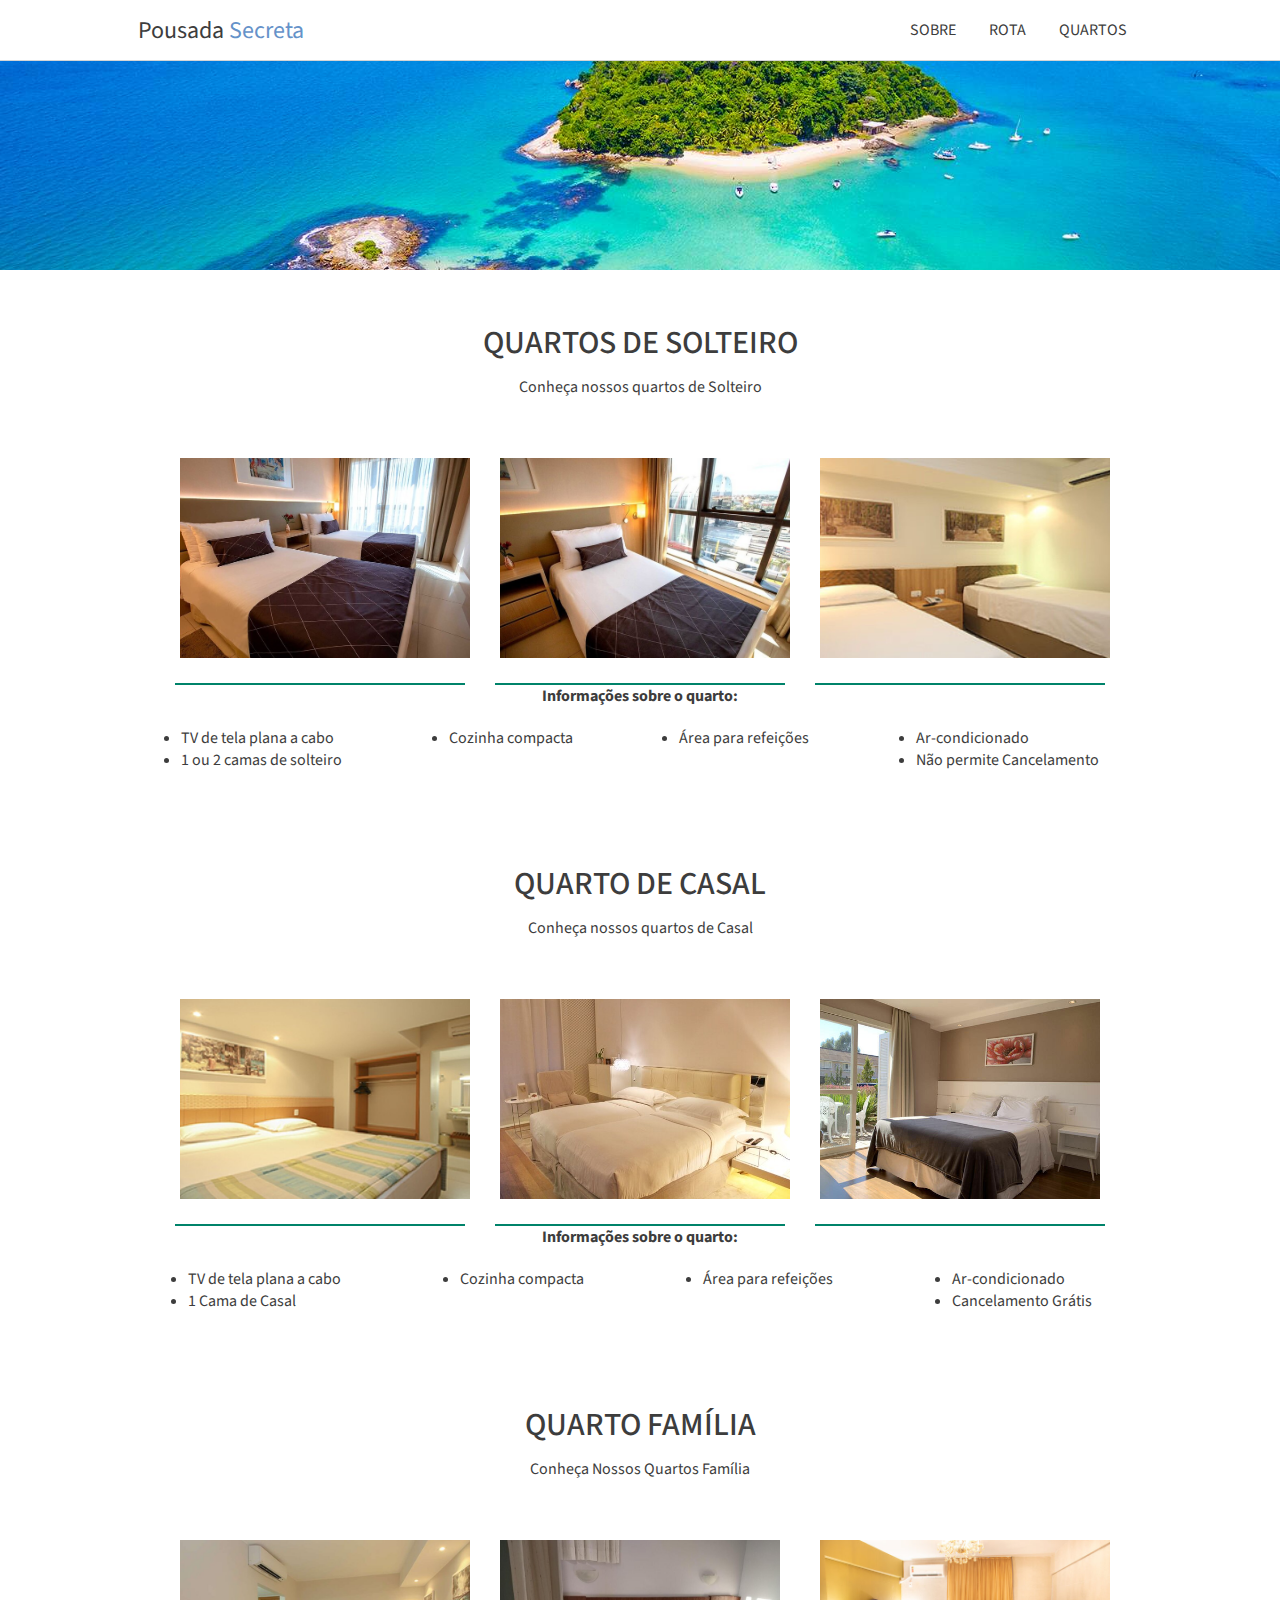
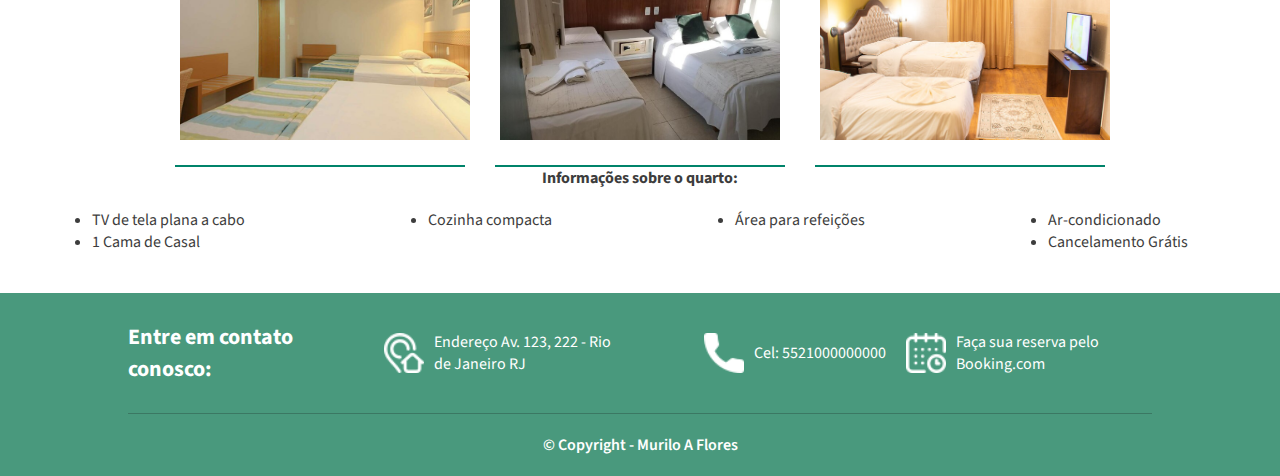
==== quartos.html @ de900732 "Projeto Pousada" ====
<!DOCTYPE html>
<html lang="en">

<head>
    <meta charset="UTF-8">
    <meta http-equiv="X-UA-Compatible" content="IE=edge">
    <meta name="viewport" content="width=device-width, initial-scale=1.0">
    <script src="./js/main.js" defer></script>
    <link rel="stylesheet" href="./css/estilo_quartos.css"><!--estilo da pagina-->
    <link rel="stylesheet" href="./css/estilo.css"><!--estilo do site-->
    <link
        href="https://fonts.googleapis.com/css2?family=Source+Sans+Pro:ital,wght@0,200;0,300;0,400;0,600;0,700;0,900;1,200;1,300;1,400;1,600;1,700;1,900&display=swap"
        rel="stylesheet">
    <title>Quartos Pousada-Dev</title>
</head>

<body>

    <div class="topo">
        <div class="tamanho-maximo-container container">
            <a href="index.html" class="link-logotipo">Pousada <span>Secreta</span></a>
            <div class="menu-escondido">
                <div class="menu">
                    <a class="link-topo" href="index.html#sobre">Sobre</a>
                    <a class="link-topo" href="index.html#rota">Rota</a>
                    <a class="link-topo" href="quartos.html">Quartos</a>
                </div>
            </div>
            <div class="hamb-container">

                <div class="linhas"></div>
                <div class="linhas"></div>
                <div class="linhas"></div>

            </div>
        </div>
    </div>

    <div class="pricipal">

        <div class="container-img">
            <!--imagem de fundo-->
        </div>

        <div id="#inicio" class="tamanho-maximo-container secao-container">

            <h2>Quartos de Solteiro</h2>

            <p>Conheça nossos quartos de Solteiro</p>
        </div>

        <div class="pg-quartos tamanho-maximo-container">
            <div class="quarto quarto-pagina">
                <img src="./assets/quarto-solteiro1.jpg" alt="Quarto Solteiro">
            </div>

            <div class="quarto quarto-pagina">
                <img src="./assets/quarto-solteiro2.jpg" alt="Quarto Solteiro">
            </div>

            <div class="quarto quarto-pagina">
                <img src="./assets/quarto-solteiro3.jpg" alt="Quarto Solteiro">
            </div>

        </div>

        <div class="info tamanho-maximo-container">
            <p>Informações sobre o quarto:</p>
            <div class="servicos">
                <ul>
                    <li>TV de tela plana a cabo</li>
                    <li>1 ou 2 camas de solteiro</li>
                </ul>
                <ul>
                    <li>Cozinha compacta</li>
                </ul>
                <ul>
                    <li>Área para refeições</li>
                </ul>
                <ul>
                    <li>Ar-condicionado</li>
                    <li>Não permite Cancelamento</li>
                </ul>
            </div>
        </div>

        <div class="tamanho-maximo-container secao-container">
            <h2>Quarto de Casal</h2>

            <p>Conheça nossos quartos de Casal</p>
        </div>

        <div class="pg-quartos tamanho-maximo-container">
                <div class="quarto quarto-pagina">
                    <img src="./assets/quarto-casal1.jpg" alt="Quarto Casal">
                </div>

                <div class="quarto quarto-pagina">
                    <img src="./assets/quarto-casal2.jpg" alt="Quarto Casal">
                </div>

                <div class="quarto quarto-pagina">
                    <img src="./assets/quarto-casal3.jpg" alt="Quarto Casal">
                </div>
        </div>

        <div class="info tamanho-maximo-container">
            <p>Informações sobre o quarto:</p>
            <div class="servicos">
                <ul>
                    <li>TV de tela plana a cabo</li>
                    <li>1 Cama de Casal</li>
                </ul>
                <ul>
                    <li>Cozinha compacta</li>
                </ul>
                <ul>
                    <li>Área para refeições</li>
                </ul>
                <ul>
                    <li>Ar-condicionado</li>
                    <li>Cancelamento Grátis</li>
                </ul>
            </div>
        </div>

        <div class="tamanho-maximo-container secao-container">

            <h2>Quarto Família</h2>

            <p>Conheça Nossos Quartos Família</p>
        </div>

        <div class="pg-quartos tamanho-maximo-container">           
                <div class="quarto quarto-pagina">
                    <img src="./assets/quarto-familia1.jpg" alt="Quarto Família">
                </div>

                <div class="quarto quarto-pagina">
                    <img src="./assets/quarto-familia2.jpg" alt="Quarto Família">
                </div>

                <div class="quarto quarto-pagina">
                    <img src="./assets/quarto-familia3.jpg" alt="Quarto Família">
                </div>
        </div>

        <div class="info ">
            <p>Informações sobre o quarto:</p>
            <div class="servicos">
                <ul>
                    <li>TV de tela plana a cabo</li>
                    <li>1 Cama de Casal</li>
                </ul>
                <ul>
                    <li>Cozinha compacta</li>
                </ul>
                <ul>
                    <li>Área para refeições</li>
                </ul>
                <ul>
                    <li>Ar-condicionado</li>
                    <li>Cancelamento Grátis</li>
                </ul>
            </div>
        </div>
    </div>

    <div class="rodape">
        <div class="tamanho-maximo-container rodape-container">
            <div class="rodape-info">
                <h4>Entre em contato conosco:</h4>
            </div>

            <a class="rodape-info rodape-link" target="_blank" href="https://goo.gl/maps/wPAS58QxiTopxK6w7">
                <img class="rodape-icone" src="assets/icones/endereco.png" alt="Ícone endereco"
                    title="Ícone endereco" />

                <p>
                    Endereço
                    Av. 123, 222 - Rio de Janeiro RJ
                </p>
            </a>

            <div class="rodape-info">
                <img class="rodape-icone" src="assets/icones/telefone.png" alt="Ícone telefone"
                    title="Ícone telefone" />

                <p>
                    Cel: 5521000000000
                </p>
            </div>

            <a class="rodape-info rodape-link" target="_blank"
                href="https://www.booking.com/searchresults.pt-br.html?aid=375635;label=msn-wLZ0m4wRNI00wFHQAaaO3w-79920787059858%3Atikwd-79920803013016%3Aaud-808219487%3Aloc-20%3Aneo%3Amte%3Adec%3Aqsbooking;sid=9ca5cbe6c9db71b34b98c0738ea780f4;dest_id=-666610;dest_type=city&">
                <img class="rodape-icone" src="assets/icones/calendario.png" alt="Ícone calendario"
                    title="Ícone calendario" />

                <p>
                    Faça sua reserva pelo Booking.com
                </p>
            </a>

            <div class="rodape-copyright">
                © Copyright - Murilo A Flores
            </div>
        </div>
    </div>

</body>

</html>
---- css/estilo_quartos.css ----
.container-img{
    width: 100%;
    height: 30vh;


    background-image: url(./../assets/img-fundo.jpg);
    background-size: cover;
    background-repeat: no-repeat;
}
.pg-quartos{
    display: flex;
    flex-flow: row wrap;
    justify-content: center;
    align-items: center;
}
.quarto-pagina{
    display: flex;
    flex-flow: row wrap;
    margin-top: 5px;

    max-width: 290px;
   
}

.quarto-pagina img{
    object-fit: cover;

   
    width: 290px;
    height: 200px;
}


.info{
    display: flex;
    flex-direction: column;
    justify-content: center;
    align-items: center;
}
.info p{
    font-weight: bold;
    margin-bottom: 20px;
}
.info .servicos{
    display: flex;
    flex-direction: row;
    
    justify-content: space-around;
    align-items: flex-start;

    width: 100%;

    font-weight: 400;
    margin-bottom: 40px;
}
@media (max-width:733px){
    .info .servicos{
        flex-direction: column;
        
        align-items: center;
        margin: 0 auto;

        text-align: center;

        margin-bottom: 10px;
    }
    .info .servicos ul{
        list-style: none;
    }
    .info .servicos ul li{
        margin-top: 10px;
    }
    
}
---- css/estilo.css ----
* { box-sizing: border-box;margin:0;padding:0;}
body {
  margin: 0;
  padding: 0;
  color: #3d3d3d;
  font-family: 'Source Sans Pro', sans-serif;
  background-color: #fff;
}
.container {
  max-width: 1024px;
}

.topo {
  position: fixed;
  width: 100%;
  background-color: #fff;
  border-bottom: 1px solid #d5d5d5;
}

.topo .container {
    display: flex;
    align-items: center;
    justify-content: space-between;
    width: 100%;
    height: 60px;
    padding: 0 10px;
    margin: 0 auto;
}

.hamb-container{
  display: none;
  flex-direction: column;
  align-items: center;
  justify-content: center;

  z-index: 3;
  background-color: #fff;


  width: 40px;
  height: 40px;

  border-radius: 20px;
  cursor: pointer;
}
.linhas{

  width: 25px;
  height: 3px;

  background-color: #000;

  margin-bottom: 3px;
  border-radius: 20px;
}
.linhas:last-child{
  margin-bottom: 0;
}

.link-logotipo {
    margin: 0 40px 0 0;
    font-size: 24px;
    text-decoration: none;
    color: #3d3d3d;
}

.link-logotipo span {
  color: #6592c9;
}

.link-topo {
    text-transform: uppercase;
    line-height: 18px;
    text-decoration: none;
    padding: 0px 15px 10px 15px;
    color: #3d3d3d
}

.link:hover {
  border-bottom: 3px solid #6592c9;
}

.titulo-site {
  background-image: url('./../assets/img-fundo.jpg');
  background-repeat: no-repeat;
  background-size: cover;
  height: 100vh;

  display: flex;
  justify-content: center;
  align-items: center;
}

.titulo-site-descricao {
  color: #fff;
  font-size: 28px;
  background-color: #0a9077b3;
  border: 1px solid;
  padding: 70px 20px;
  border-radius: 4px;
  text-align: center;
}

.quartos {
  display: flex;
  justify-content: space-between;
  margin-left:5px ;
  margin-right: 5px;
}

.quarto {
  margin-right: 30px;
  padding-bottom: 20px;
  border-bottom: 2px solid #00836a;
  text-decoration: none;
  color: #3d3d3d;
}

.quarto a {
  text-decoration: none;
  color: #333;
}

.quarto a p {
  text-align: center;
  font-weight: bold;
}

.quarto:last-child {
  margin-right: 0px;
}

.tamanho-maximo-container {
  max-width: 1024px;
  margin: 0 auto;
}

.secao-container {
  text-align: center;
  margin-bottom: 50px;
  padding-top: 50px;
}

.secao-container h2{
    font-size: 32px;
    font-weight: 500;
    text-transform: uppercase;
}
.secao-container p{
  margin-top: 10px;
}

img {
  width: 100%;
  margin: 5px;
}

.descricoes {
  display: flex;
  flex-wrap: wrap;
  justify-content: space-between;
  padding-bottom: 50px;
}
.descricao {
  display: flex;
  width: 45%;
  margin: 0 10px;
  align-items: center;
  justify-content: space-between;

}

.descricao-conteudo {
  flex: 1 1 auto;
}

.descricao-img {
  width: 100px;
  height: 113px;
  object-fit: cover;
  margin-left:10px;
}

.rodape-copyright {
  text-align: center;
  padding: 20px;
  border-top: 1px solid #3b7863;
  color: #fff;
  font-weight: 600;
  width: 100%;
}

.rodape {
  background-color: #49997d;
  color:#fff;
}

.rodape h4 {
  font-size: 22px;
}

.rodape-container {
  display: flex;
  flex-wrap: wrap;
  justify-content: space-between;
}

.rodape-info {
  width: 23%;
  display: flex;
  align-items: center;
}

.rodape-link{
  margin-right: 10px;
  color: #fff;
  text-decoration: none;
}

.rodape-icone {
  margin:40px auto ;
  width: 40px;
  height: 40px;
  margin-right: 10px;
}

.rodape-info a{
  text-decoration: none;
  color: #fff;
}
@media (max-width:730px){
    .descricoes{
        flex-direction: column;
        justify-content: center;
        align-items: center;
    }
    .descricao{
        padding-bottom: 10px;
        width: 90%;

    }
    .descricao p{
        padding-right: 20px;
    }
    .rodape-container{
        flex-direction: column;
        align-items: center;
    }
    .rodape-info{
        width: 80%;
        justify-content: center;
    }
    .rodape-icone{
        margin-left: 0;
    }
}
@media (max-width:520px){
    .titulo-site-descricao{
        width: 100%;
        border-left: none;
        border-right: none;
    }
}
@media (max-width:500px){
  .hamb-container{
    display: flex;
  }
  .menu-escondido{
    position: fixed;
    top: 0;
    right: 0;
    z-index: 2;
    
    background-color: #0a9077b3;
    width: 160px;
    height: 50%;
    
    display: none;
    
    justify-content: center;
    align-items: center;
    
    border-radius: 0 0 0 20px;
    border-left: 1px solid #fff;
    border-bottom: 1px solid #fff;
    
    
  }
  .menu-escondido .menu {
    display: flex;
    flex-direction: column;
    align-items: center;
    
    width: 100%;
    
  }
  .menu-escondido .menu a{
    display:flex ;
    align-items: center;
    justify-content: center;
    font-weight: bold;
    padding: 20px 0;
    
    width: 100% ;
    
    
    
    
  }
  .menu-escondido .menu a:nth-of-type(2){
    border-bottom: 2px solid rgba(0, 0, 0, 0.164);
    border-top: 2px solid rgba(0, 0, 0, 0.164);
  }
  
  .quartos{
      flex-direction: column;
      justify-content: center;
      align-items: center;
  }
  .quarto{
      justify-content: center;
      width: 80%;
      margin-right: 0;
      margin-bottom: 15px;
  }
  .quarto img{
      width: 100%;
      object-fit: cover;
  }
}

.show{
  display: flex;
}
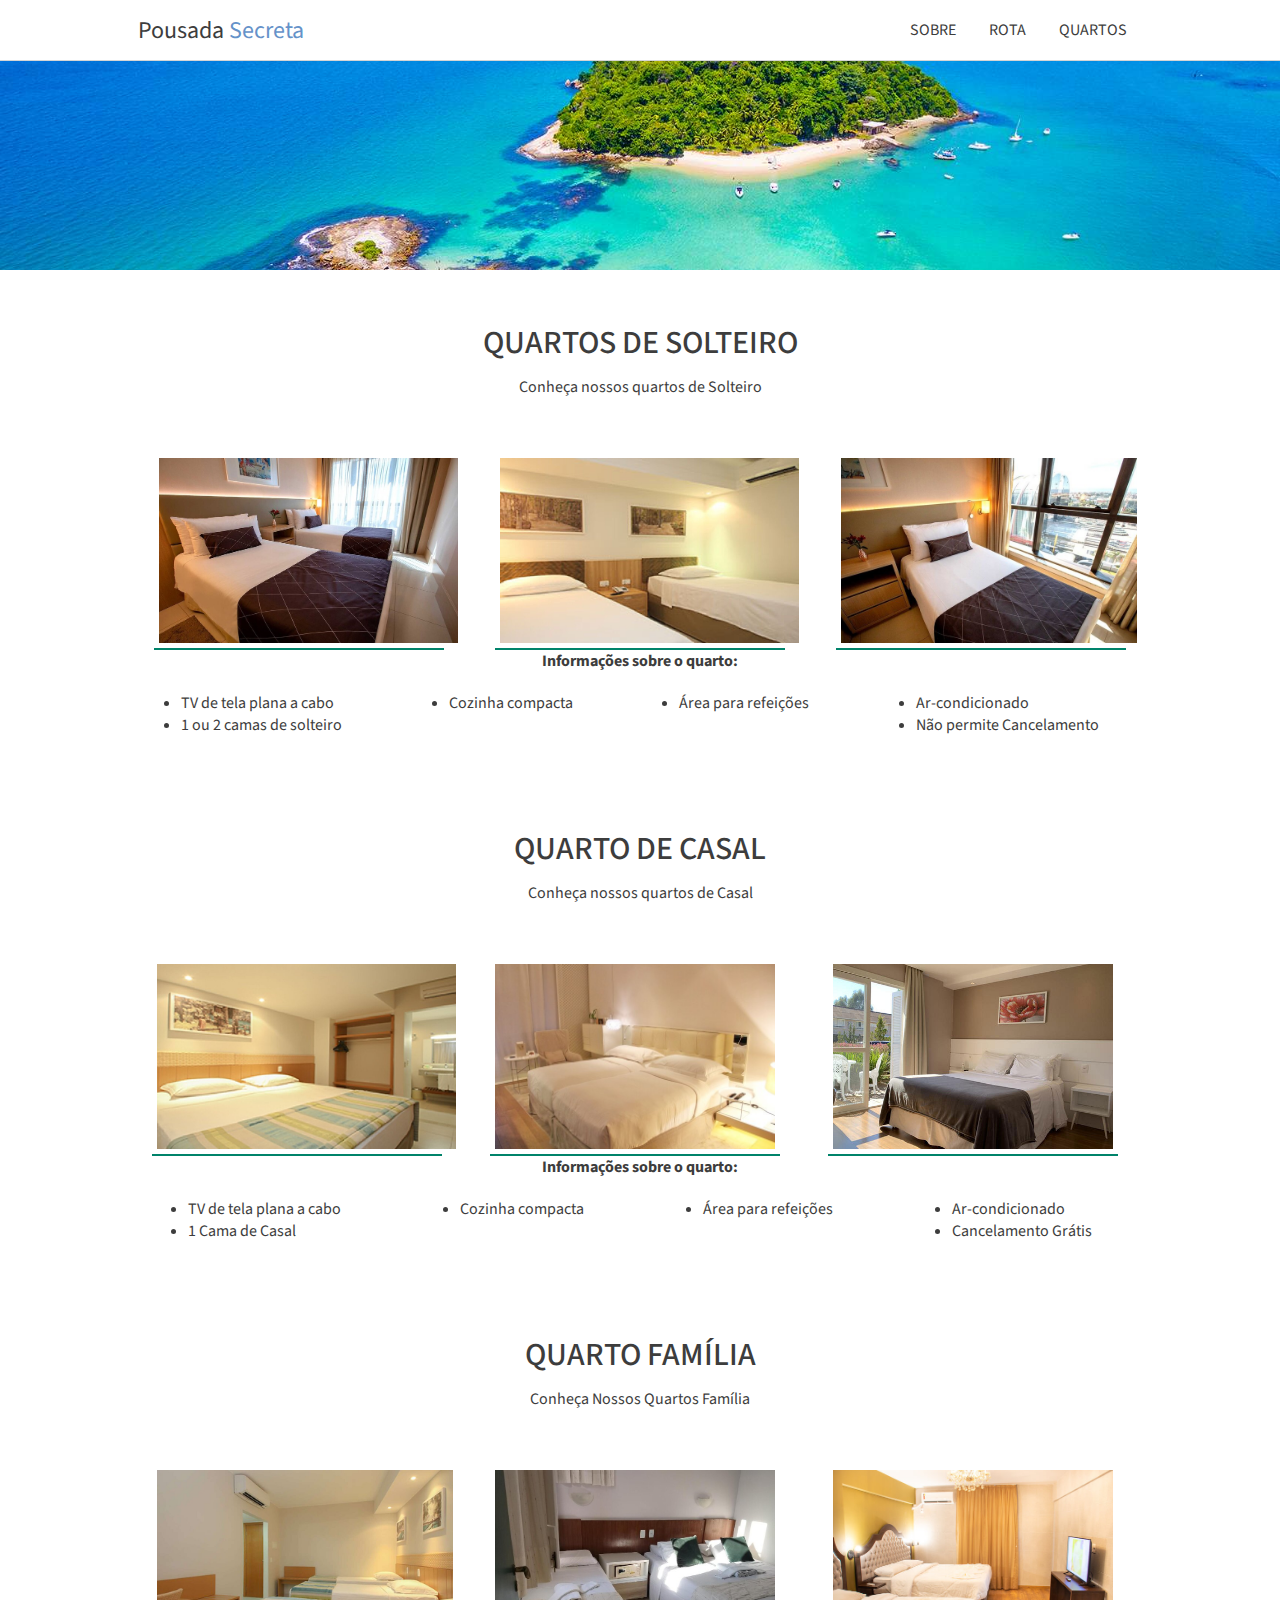
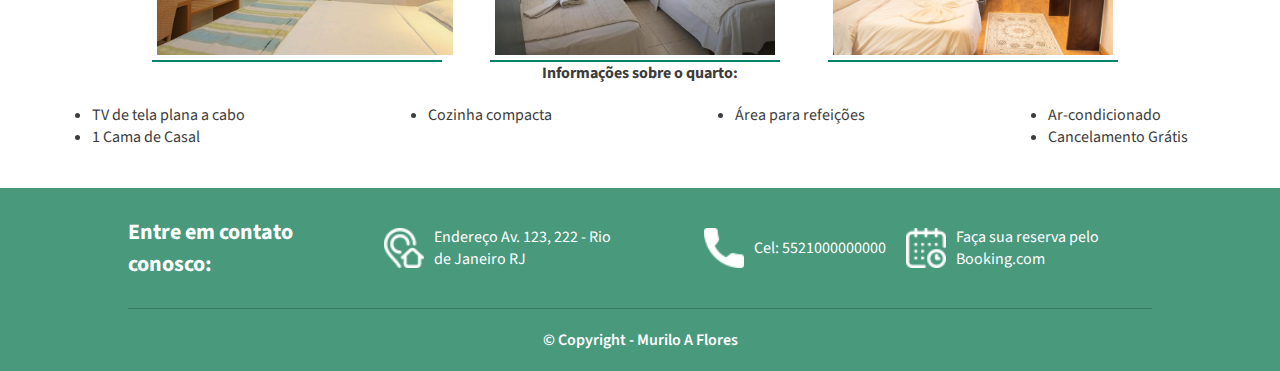
==== commit 15346c98: "melhorias" ====
--- a/quartos.html
+++ b/quartos.html
@@ -6,8 +6,10 @@
     <meta http-equiv="X-UA-Compatible" content="IE=edge">
     <meta name="viewport" content="width=device-width, initial-scale=1.0">
     <script src="./js/main.js" defer></script>
-    <link rel="stylesheet" href="./css/estilo_quartos.css"><!--estilo da pagina-->
-    <link rel="stylesheet" href="./css/estilo.css"><!--estilo do site-->
+    <link rel="stylesheet" href="./css/estilo_quartos.css">
+    <!--estilo da pagina-->
+    <link rel="stylesheet" href="./css/estilo.css">
+    <!--estilo do site-->
     <link
         href="https://fonts.googleapis.com/css2?family=Source+Sans+Pro:ital,wght@0,200;0,300;0,400;0,600;0,700;0,900;1,200;1,300;1,400;1,600;1,700;1,900&display=swap"
         rel="stylesheet">
@@ -55,12 +57,14 @@
             </div>
 
             <div class="quarto quarto-pagina">
+                <img src="./assets/quarto-solteiro3.jpg" alt="Quarto Solteiro">
+            </div>
+
+            <div class="quarto quarto-pagina">
                 <img src="./assets/quarto-solteiro2.jpg" alt="Quarto Solteiro">
             </div>
 
-            <div class="quarto quarto-pagina">
-                <img src="./assets/quarto-solteiro3.jpg" alt="Quarto Solteiro">
-            </div>
+            <div class="quarto quarto-pagina" style="display: none;"></div>
 
         </div>
 
@@ -91,17 +95,17 @@
         </div>
 
         <div class="pg-quartos tamanho-maximo-container">
-                <div class="quarto quarto-pagina">
-                    <img src="./assets/quarto-casal1.jpg" alt="Quarto Casal">
-                </div>
-
-                <div class="quarto quarto-pagina">
-                    <img src="./assets/quarto-casal2.jpg" alt="Quarto Casal">
-                </div>
-
-                <div class="quarto quarto-pagina">
-                    <img src="./assets/quarto-casal3.jpg" alt="Quarto Casal">
-                </div>
+            <div class="quarto quarto-pagina">
+                <img src="./assets/quarto-casal1.jpg" alt="Quarto Casal">
+            </div>
+
+            <div class="quarto quarto-pagina">
+                <img src="./assets/quarto-casal2.jpg" alt="Quarto Casal">
+            </div>
+
+            <div class="quarto quarto-pagina">
+                <img src="./assets/quarto-casal3.jpg" alt="Quarto Casal">
+            </div>
         </div>
 
         <div class="info tamanho-maximo-container">
@@ -131,18 +135,18 @@
             <p>Conheça Nossos Quartos Família</p>
         </div>
 
-        <div class="pg-quartos tamanho-maximo-container">           
-                <div class="quarto quarto-pagina">
-                    <img src="./assets/quarto-familia1.jpg" alt="Quarto Família">
-                </div>
-
-                <div class="quarto quarto-pagina">
-                    <img src="./assets/quarto-familia2.jpg" alt="Quarto Família">
-                </div>
-
-                <div class="quarto quarto-pagina">
-                    <img src="./assets/quarto-familia3.jpg" alt="Quarto Família">
-                </div>
+        <div class="pg-quartos tamanho-maximo-container">
+            <div class="quarto quarto-pagina">
+                <img src="./assets/quarto-familia1.jpg" alt="Quarto Família">
+            </div>
+
+            <div class="quarto quarto-pagina">
+                <img src="./assets/quarto-familia2.jpg" alt="Quarto Família">
+            </div>
+
+            <div class="quarto quarto-pagina">
+                <img src="./assets/quarto-familia3.jpg" alt="Quarto Família">
+            </div>
         </div>
 
         <div class="info ">
--- a/css/estilo_quartos.css
+++ b/css/estilo_quartos.css
@@ -8,12 +8,16 @@
     background-size: cover;
     background-repeat: no-repeat;
 }
+.quarto:last-child {
+    margin-right: 10px;
+}
 .pg-quartos{
     display: flex;
     flex-flow: row wrap;
-    justify-content: center;
+    justify-content: space-around;
     align-items: center;
 }
+
 .quarto-pagina{
     display: flex;
     flex-flow: row wrap;
@@ -71,5 +75,5 @@
     .info .servicos ul li{
         margin-top: 10px;
     }
-    
+
 }--- a/css/estilo.css
+++ b/css/estilo.css
@@ -103,18 +103,21 @@
 
 .quartos {
   display: flex;
-  justify-content: space-between;
-  margin-left:5px ;
-  margin-right: 5px;
+  flex-flow: row wrap;
+  justify-content: space-around;
+  align-items: center;
+
 }
 
 .quarto {
-  margin-right: 30px;
-  padding-bottom: 20px;
   border-bottom: 2px solid #00836a;
   text-decoration: none;
   color: #3d3d3d;
 }
+.quarto img{
+  width: 300px;
+  max-height: 185px;
+}
 
 .quarto a {
   text-decoration: none;
@@ -126,9 +129,7 @@
   font-weight: bold;
 }
 
-.quarto:last-child {
-  margin-right: 0px;
-}
+
 
 .tamanho-maximo-container {
   max-width: 1024px;
